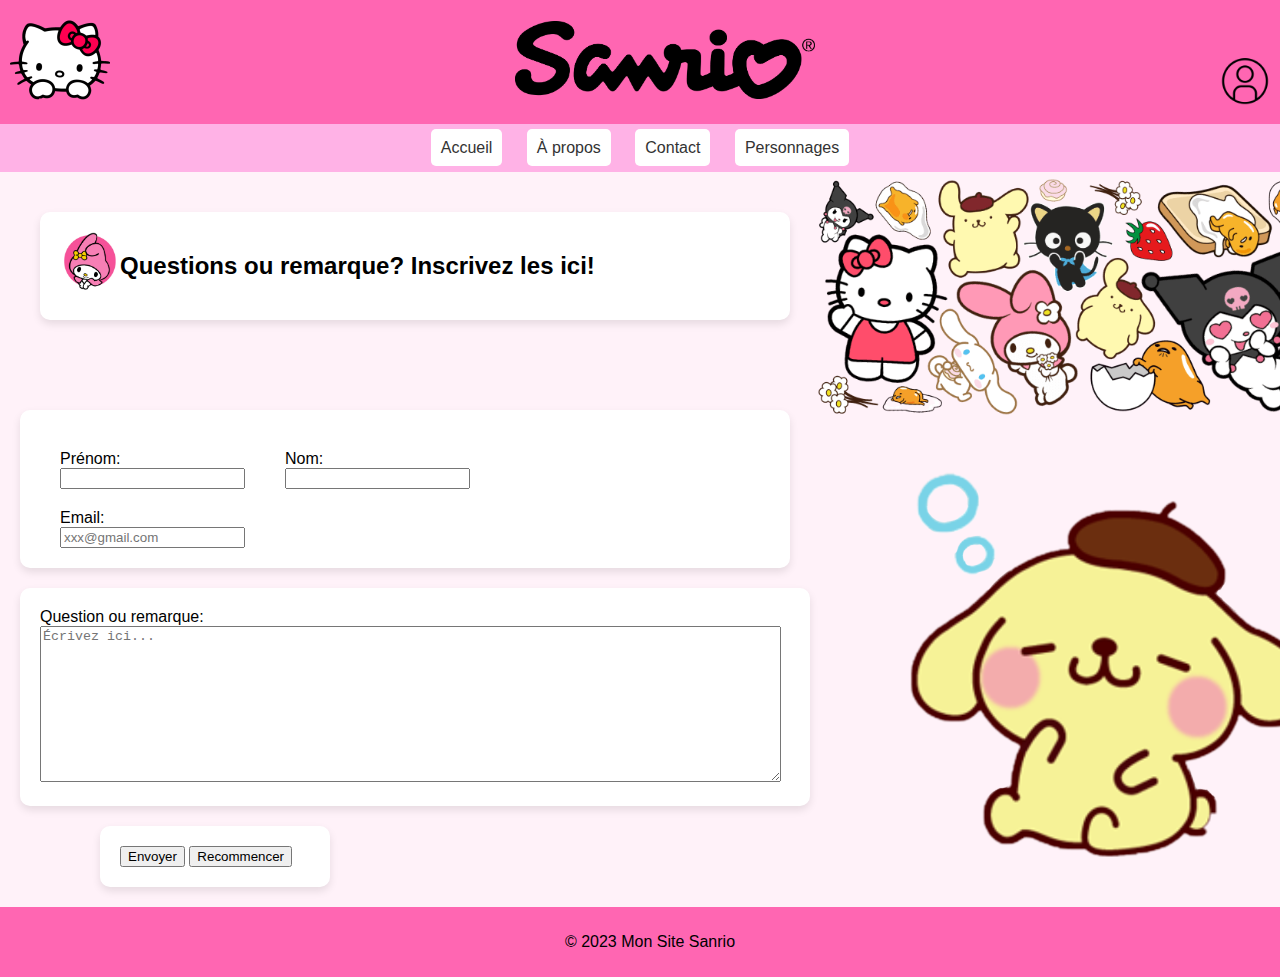
==== contact.html @ d2c46a2a "Page Index et Contact" ====
<!DOCTYPE html>
<html lang="en">
<head>
    <meta charset="UTF-8">
    <meta name="viewport" content="width=device-width, initial-scale=1.0">
    <link rel="stylesheet" href="contact.css" type="text/css">
    <title>Contact</title>
</head>
<body>
    <header>
        <div class="flexcontainer">
            <div> <a href="index.html"><img src="Images/kitty png.png" width="100"/></a></div>
            <div><img src="Images/sanrio logo.png" width="300"/></div>
            <div class="marginlogo"><img src="Images/account.png" width="50"/></div>
        </div>
    </header>

    <nav>
        <a href="index.html">Accueil</a>
        <a href="propos.html">À propos</a>
        <a href="contact.html">Contact</a>
        <a href="libre.html">Personnages</a>
        <!-- Ajoutez d'autres liens pour d'autres personnages -->
    </nav>

    <div class="flex">
    <div>
    <section>
        <div class="character-card title margin1">
            <div><img src="Images/melody sanrio.webp" alt="Melody" width="60px"></div>
            <div><h2>Questions ou remarque? Inscrivez les ici!</h2></div>
        </div>
        <!-- <div class="covercollection"><img  src="Images/cover-collection-sanrio.png" width="40%"></div> -->

        <!-- Ajoutez d'autres cartes pour d'autres personnages -->
    </section>

    <section2>
        <form class="character-card padding1 marg">
        <div class="form">
            <div class="margin2"><label for="Prénom">Prénom:</label><br>
            <input type="text" id="Prénom" name="Prénom"><br></div>
            <div class="margin2"><label for="Nom">Nom:</label><br>
            <input type="text" id="Nom" name="Nom"><br></div>
        </div>
        <div class="email"><label for="Email">Email:</label><br>
        <input type="email" id="Email" name="Email" placeholder="xxx@gmail.com"/></div>
        </form>

        <form class="character-card margin1">
            <label for="QR">Question ou remarque:</label><br>
            <textarea type="text" id="QR" name="QR" rows="10" cols="90" placeholder="Écrivez ici..."></textarea>
        </form>

        <div class="character-card marg1">
            <input type="submit" value="Envoyer" />
            <input type="reset" value="Recommencer" />
        </div>

    </section2>
    </div>

    <div class="imgflex">
        <div><img src="Images/cover-collection-sanrio.png" width="500px"></div>
        <div><img src="Images/pompomp png.png" width="400px"></div>
    </div>
    </div>

    <footer>
        <p>&copy; 2023 Mon Site Sanrio</p>
    </footer>

</body>
</html>
---- contact.css ----
body {
    font-family: 'Helvetica Neue', sans-serif;
    margin: 0;
    padding: 0;
    background-color: #fff2f9; /* Rose pâle */
}

header {
    background-color: #ff66b2; /* Rose vif */
    padding: 10px;
    text-align: center;
}

h1 {
    color: #fff;
}

nav {
    background-color: #ffb2e6; /* Rose clair */
    padding: 15px;
    text-align: center;
}

nav a {
    text-decoration: none;
    color: #333;
    padding: 10px;
    margin: 0 10px;
    border-radius: 5px;
    background-color: #fff; /* Blanc */
}


nav a:hover {
    background-color: #ff99cc; /* Rose moyen au survol */
}

section {
    padding: 20px;
}

footer {
    background-color: #ff66b2;
    padding: 10px;
    text-align: center;
    bottom: 0;
    width: 100%;
}

.character-card {
    background-color: #fff; /* Blanc */
    border-radius: 10px;
    box-shadow: 0 4px 8px rgba(0, 0, 0, 0.1);
    padding: 20px;
    margin: 20px;
    
}

.character-image {
    max-width: 100%;
    border-radius: 5px;
}

.flexcontainer{ /* pour logos de header */
    display: flex;
    flex-direction: row;
    align-items: center;
    justify-content: space-between;
}

.marginlogo{
    padding-top: 40px;
}

.title{
    display: flex;
    flex-direction: row;
    
}
.covercollection{
    display: flex;
    justify-content: flex-end;
    align-items: flex-start;
}

.margin1{
    margin-right:0;
}

.form{
    display: flex;
    flex-direction: row;
    justify-content: flex-start;
}

.margin2{
    margin: 20px;
}

.email{
    margin-left: 20px;
}

.imgflex{
    display: flex;
    flex-wrap: wrap;
    justify-content:flex-end;
}

.flex{
    display: flex;
    
    justify-content: flex-start;
}

.padding1{
    padding-right: 300px;
}

.marg{
    margin-bottom: 10px;
    margin-top: 50px;
}

.marg1{
    margin-right: 480px;
    margin-left: 100px;
}
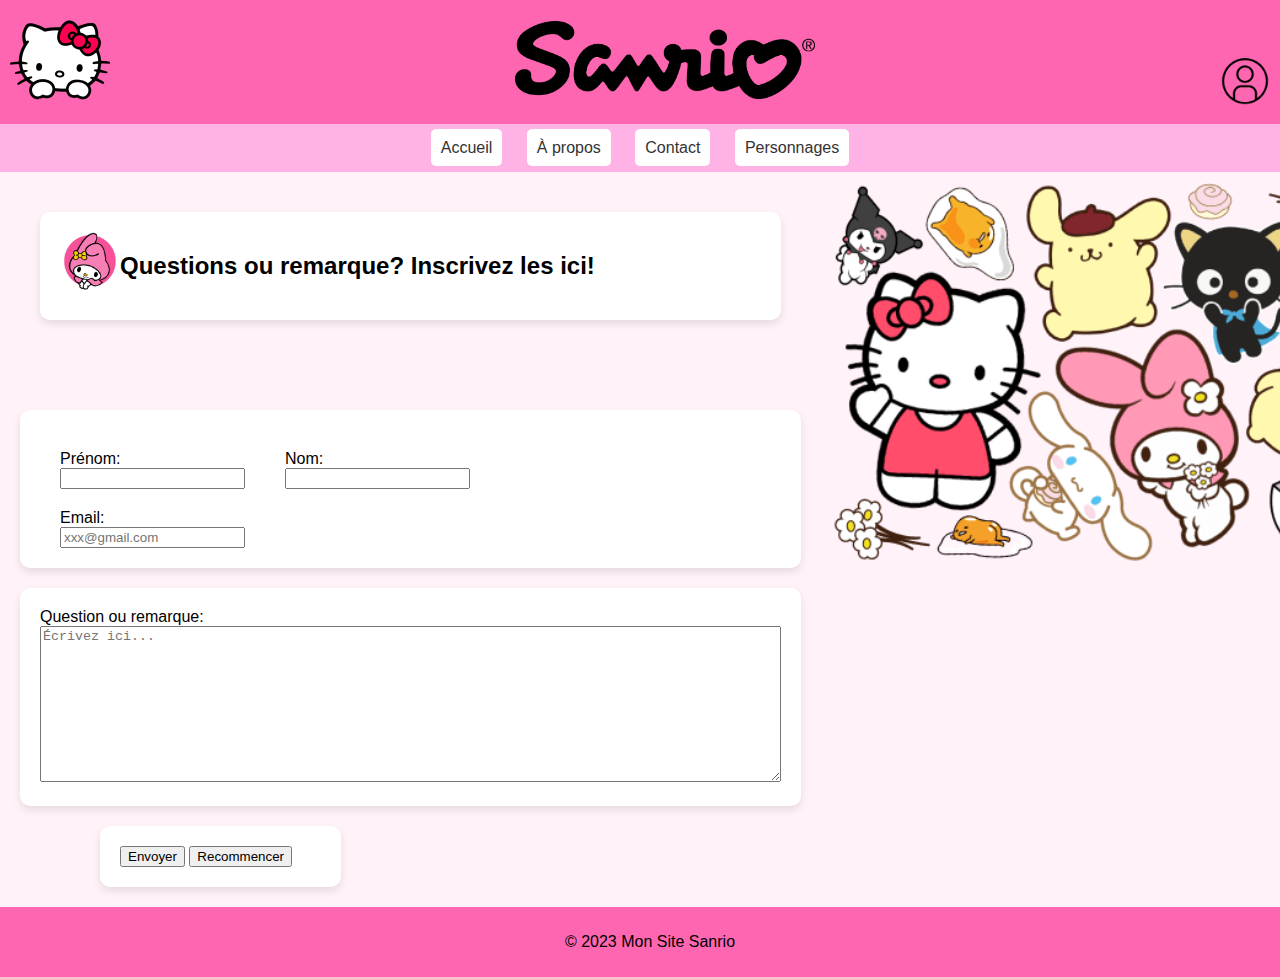
==== commit 796b5c20: "Fin pages Index et Contact" ====
--- a/contact.html
+++ b/contact.html
@@ -47,7 +47,7 @@
         <input type="email" id="Email" name="Email" placeholder="xxx@gmail.com"/></div>
         </form>
 
-        <form class="character-card margin1">
+        <form class="character-card">
             <label for="QR">Question ou remarque:</label><br>
             <textarea type="text" id="QR" name="QR" rows="10" cols="90" placeholder="Écrivez ici..."></textarea>
         </form>
@@ -61,8 +61,8 @@
     </div>
 
     <div class="imgflex">
-        <div><img src="Images/cover-collection-sanrio.png" width="500px"></div>
-        <div><img src="Images/pompomp png.png" width="400px"></div>
+        <div><img src="Images/cover-collection-sanrio.png" width="800px"></div>
+        <div><img src="Images/pompomp png.png" width="300px"></div>
     </div>
     </div>
 
--- a/contact.css
+++ b/contact.css
@@ -33,6 +33,7 @@
 
 nav a:hover {
     background-color: #ff99cc; /* Rose moyen au survol */
+    color: #fff;
 }
 
 section {
@@ -83,9 +84,7 @@
     align-items: flex-start;
 }
 
-.margin1{
-    margin-right:0;
-}
+
 
 .form{
     display: flex;
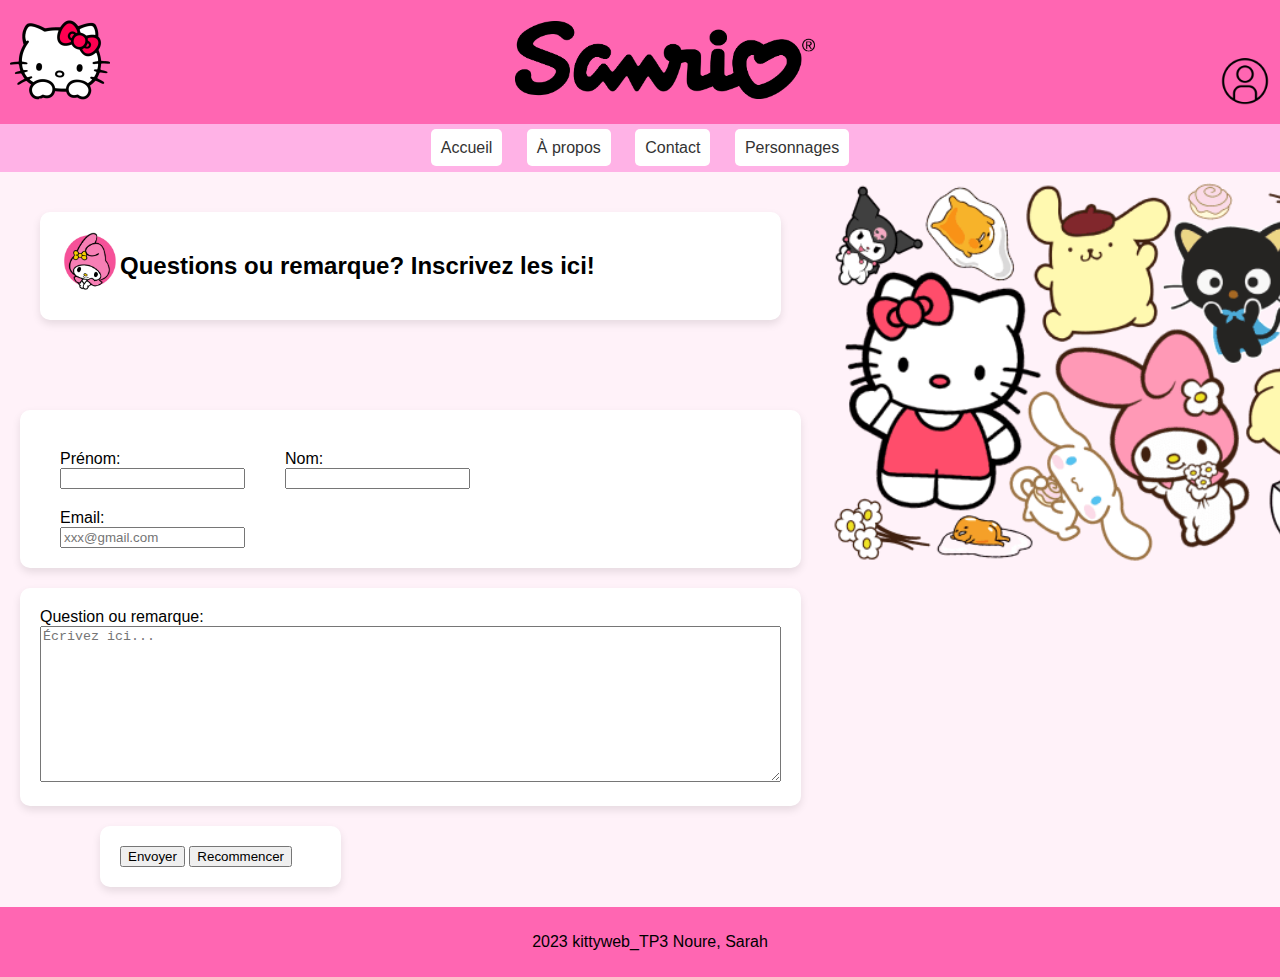
==== commit 43e48949: "Ajout et edition de page" ====
--- a/contact.html
+++ b/contact.html
@@ -19,8 +19,7 @@
         <a href="index.html">Accueil</a>
         <a href="propos.html">À propos</a>
         <a href="contact.html">Contact</a>
-        <a href="libre.html">Personnages</a>
-        <!-- Ajoutez d'autres liens pour d'autres personnages -->
+        <a href="personnages.html">Personnages</a>
     </nav>
 
     <div class="flex">
@@ -30,9 +29,7 @@
             <div><img src="Images/melody sanrio.webp" alt="Melody" width="60px"></div>
             <div><h2>Questions ou remarque? Inscrivez les ici!</h2></div>
         </div>
-        <!-- <div class="covercollection"><img  src="Images/cover-collection-sanrio.png" width="40%"></div> -->
 
-        <!-- Ajoutez d'autres cartes pour d'autres personnages -->
     </section>
 
     <section2>
@@ -59,15 +56,13 @@
 
     </section2>
     </div>
-
     <div class="imgflex">
         <div><img src="Images/cover-collection-sanrio.png" width="800px"></div>
         <div><img src="Images/pompomp png.png" width="300px"></div>
     </div>
     </div>
-
     <footer>
-        <p>&copy; 2023 Mon Site Sanrio</p>
+        <p>2023 kittyweb_TP3 Noure, Sarah</p>
     </footer>
 
 </body>
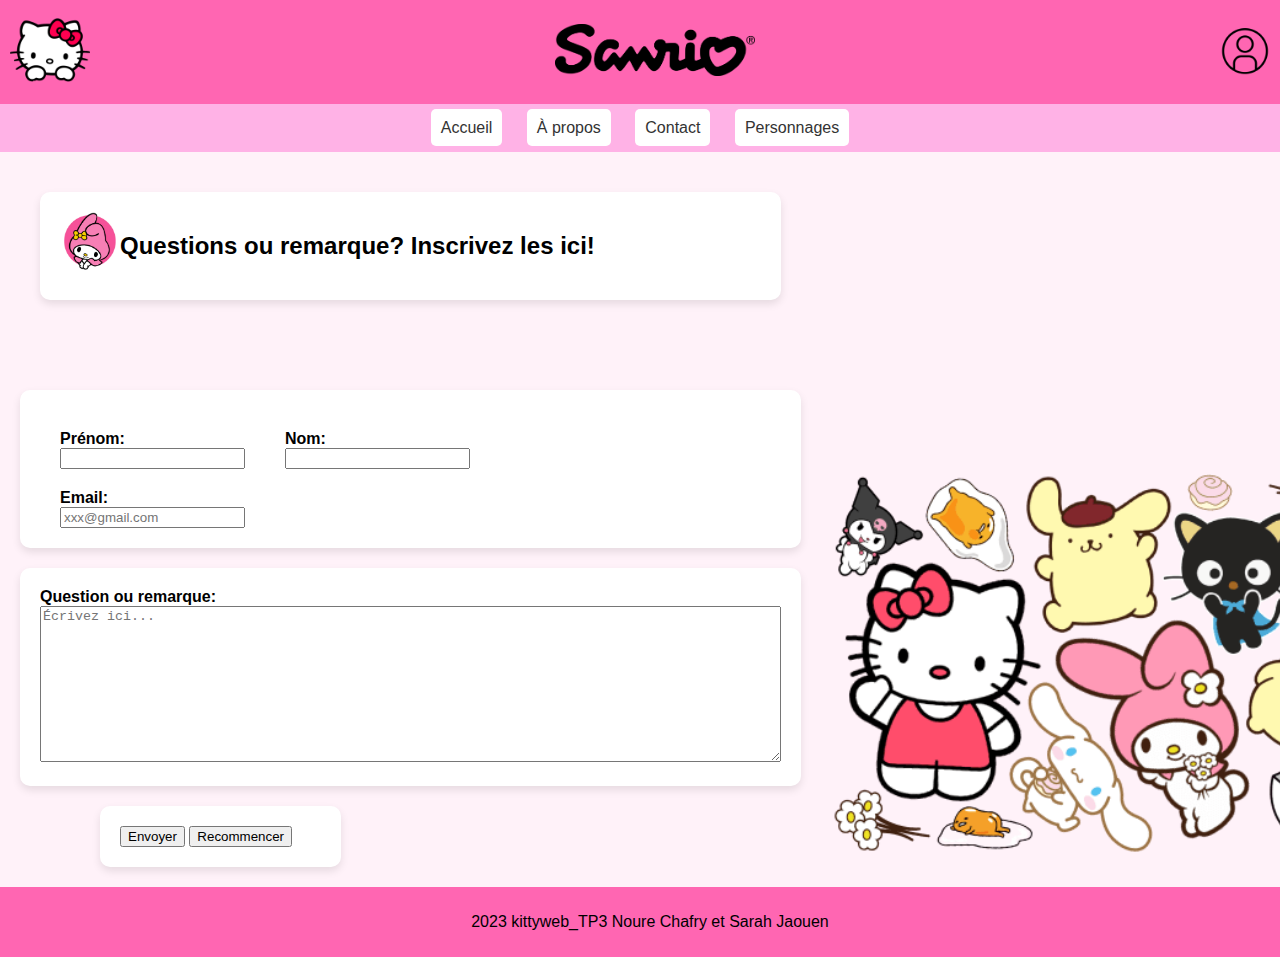
==== commit cdc94ba2: "Touches finales + gabarit" ====
--- a/contact.html
+++ b/contact.html
@@ -9,9 +9,9 @@
 <body>
     <header>
         <div class="flexcontainer">
-            <div> <a href="index.html"><img src="Images/kitty png.png" width="100"/></a></div>
-            <div><img src="Images/sanrio logo.png" width="300"/></div>
-            <div class="marginlogo"><img src="Images/account.png" width="50"/></div>
+            <div class="logo"><img src="Images/kitty png.png" width="80" alt="Hello Kitty Logo"></div>
+            <div class="logo"><img src="Images/sanrio logo.png" width="200" alt="Sanrio Logo"></div>
+            <div class="logo"><img src="Images/account.png" width="50" alt="Account Logo"></div>
         </div>
     </header>
 
@@ -35,17 +35,17 @@
     <section2>
         <form class="character-card padding1 marg">
         <div class="form">
-            <div class="margin2"><label for="Prénom">Prénom:</label><br>
+            <div class="margin2"><label for="Prénom"><strong> Prénom:</strong></label><br>
             <input type="text" id="Prénom" name="Prénom"><br></div>
-            <div class="margin2"><label for="Nom">Nom:</label><br>
+            <div class="margin2"><label for="Nom"><strong>Nom:</strong></label><br>
             <input type="text" id="Nom" name="Nom"><br></div>
         </div>
-        <div class="email"><label for="Email">Email:</label><br>
+        <div class="email"><label for="Email"><strong>Email:</strong></label><br>
         <input type="email" id="Email" name="Email" placeholder="xxx@gmail.com"/></div>
         </form>
 
         <form class="character-card">
-            <label for="QR">Question ou remarque:</label><br>
+            <label for="QR"><strong>Question ou remarque:</strong></label><br>
             <textarea type="text" id="QR" name="QR" rows="10" cols="90" placeholder="Écrivez ici..."></textarea>
         </form>
 
@@ -57,12 +57,13 @@
     </section2>
     </div>
     <div class="imgflex">
+        <div><img src="Images/pompomp png.png" width="300px"></div>
         <div><img src="Images/cover-collection-sanrio.png" width="800px"></div>
-        <div><img src="Images/pompomp png.png" width="300px"></div>
+        
     </div>
     </div>
     <footer>
-        <p>2023 kittyweb_TP3 Noure, Sarah</p>
+        <p>2023 kittyweb_TP3 Noure Chafry et Sarah Jaouen</p>
     </footer>
 
 </body>
--- a/contact.css
+++ b/contact.css
@@ -124,4 +124,8 @@
 .marg1{
     margin-right: 480px;
     margin-left: 100px;
+}
+
+.background{
+    background-image: url("cover-collection-sanrio.png");
 }